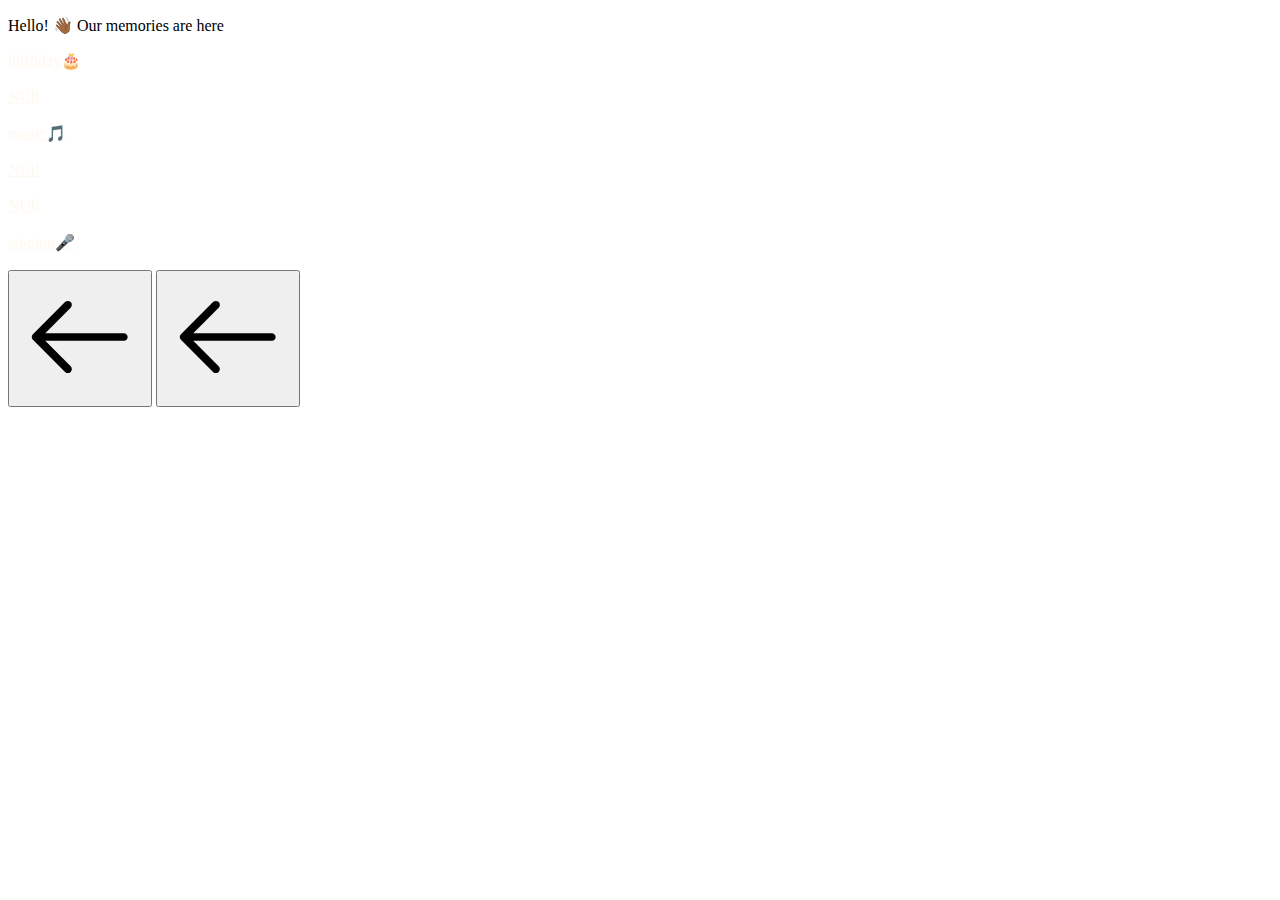
==== heart.html @ 0704af3b "Create heart.html" ====
<!DOCTYPE html>
<html lang="en">

<head>
    <meta charset="UTF-8">
    <meta name="viewport" content="width=device-width, initial-scale=1.0">
    <title>主页</title>
    <link rel="stylesheet" href="style.css">
</head>

<body>
    <div class="title">
        <p> Hello! 👋🏾 Our memories are here</p>
    </div>
    <div id="banner">
        <div class="img-list img-wrapper">
            <div class="img-box">
                <div class="info">
                    <a href="birthday.html" style="color: #fff9f1">birthday🎂</a>
                </div>
                <img src="asset/image/1.png" alt="">
            </div>
            <div class="img-box">
                <div class="info">
                    <a href="#" style="color: #fff9f1">NUll</a>
                </div>
                <img src="asset/image/2.png" alt="">
            </div>
            <div class="img-box">
                <div class="info">
                    <a href="music.html" style="color: #fff9f1">music🎵</a>
                </div>
                <img src="asset/image/3.png" alt="">
            </div>
            <div class="img-box">
                <div class="info">
                    <a href="#" style="color: #fff9f1">NUll</a>
                </div>
                <img src="asset/image/4.png" alt="">
            </div>
            <div class="img-box">
                <div class="info">
                    <a href="#" style="color: #fff9f1">NUll</a>
                </div>
                <img src="asset/image/5.png" alt="">
            </div>
            <div class="img-box" id="last-img-box">
                <div class="info">
                    <a href="singing.html" style="color: #fff9f1">singing🎤</a>
                </div>
                <img src="asset/image/6.png" alt="">
            </div>
        </div>
    </div>
    <div class="btn-group">
        <button class="last btn">
            <svg t="1686471404424" class="icon left" viewBox="0 0 1024 1024" version="1.1"
                xmlns="http://www.w3.org/2000/svg" p-id="2373" width="128" height="128">
                <path
                    d="M862.485 481.154H234.126l203.3-203.3c12.497-12.497 12.497-32.758 0-45.255s-32.758-12.497-45.255 0L135.397 489.373c-12.497 12.497-12.497 32.758 0 45.254l256.774 256.775c6.249 6.248 14.438 9.372 22.627 9.372s16.379-3.124 22.627-9.372c12.497-12.497 12.497-32.759 0-45.255l-203.3-203.301h628.36c17.036 0 30.846-13.81 30.846-30.846s-13.81-30.846-30.846-30.846z"
                    fill="" p-id="2374"></path>
            </svg>
        </button>
        <button class="next btn">
            <svg t="1686471404424" class="icon right" viewBox="0 0 1024 1024" version="1.1"
                xmlns="http://www.w3.org/2000/svg" p-id="2373" width="128" height="128">
                <path
                    d="M862.485 481.154H234.126l203.3-203.3c12.497-12.497 12.497-32.758 0-45.255s-32.758-12.497-45.255 0L135.397 489.373c-12.497 12.497-12.497 32.758 0 45.254l256.774 256.775c6.249 6.248 14.438 9.372 22.627 9.372s16.379-3.124 22.627-9.372c12.497-12.497 12.497-32.759 0-45.255l-203.3-203.301h628.36c17.036 0 30.846-13.81 30.846-30.846s-13.81-30.846-30.846-30.846z"
                    fill="" p-id="2374"></path>
            </svg>
        </button>
    </div>
    <script>
        const imgListOne = document.querySelector('.img-list')
        // 获取图片类数组，并将其转化为数组
        let imgBoxList = Array.prototype.slice.call(document.querySelectorAll('.img-list .img-box'))
        const imgBoxCount = imgBoxList.length
        const root = document.documentElement;
        const btnGroup = document.querySelector('.btn-group')
        const lastBtn = document.querySelector('.last')
        const nextBtn = document.querySelector('.next')
        const lastImgBox = document.getElementById('last-img-box')

        // 获取--post-spacing和--post-size的值
        const postSpacing = Number(getComputedStyle(root).getPropertyValue('--post-spacing').replace("vw", ""));
        const postSize = Number(getComputedStyle(root).getPropertyValue('--post-size').replace("vw", ""));

        // 根据图片的数量动态获取img-list的宽度
        let imgListLength = (postSize + postSpacing) * imgBoxCount
        console.log(imgListLength);
        // 根据图片的数量动态获取img-box的宽度
        const imgBoxLength = postSize + postSpacing

        let heart = 0
        let heartOne = 1
        let timer = null
        let animationTime = 0.5

        // 初始化数组中元素的的顺序，将最后一张图片放在第一位与html部分图片展示位置一致
        imgBoxList.unshift(imgBoxList.pop())
        // 设置imgListOne动画时间
        imgListOne.style.transition = animationTime + 's ease'
        // 设置按钮出现时间
        setTimeout(function () {
            btnGroup.style.opacity = '1'
            btnGroup.style.bottom = '5%'
        }, animationTime * 1000)
        // 点击事件
        function cilckFun(flag) {
            //下一张 next
            if (flag == 'next') {
                heart--
                console.log(heart);
                // 因为右边没有显示的图片比较多，所以可以直接先整体向左移动
                imgListOne.style.left = imgBoxLength * heart + "vw";
                setTimeout(function () {
                    imgListOne.style.transition = 'none'
                    // 当点击下一个累计达到图片数量时，相当于要回到原点，则重置变量和位置
                    if (Math.abs(heart) == imgBoxCount) {
                        heart = 0
                        imgListOne.style.left = 0
                        imgBoxList.forEach(item => {
                            if (item.id == 'last-img-box') {
                                item.style.transform = `translateX(-160.68vw)`
                            } else {
                                item.style.transform = 'none'
                            }
                        });
                    } else {
                        // 当第一张图片为last-img-box时，说明已经跑完了一轮，则将其放在最后的位置，初始状态其为-160.68vw
                        if (imgBoxList[0].id == 'last-img-box') {
                            lastImgBox.style.transition = 'none'
                            lastImgBox.style.transform = 'translateX(0px)'
                        } else if (heart >= 0) {
                            /*  
                                这种情况是为了解决在点击完第last，再点击next时造成的bug问题，其实就是回退，再点击last之前
                                没有加transform属性，点击last以后则添加了transform属性，再次点击next按钮后应该不加transform
                            */
                            imgBoxList[0].style.transform = 'none'
                        } else {
                            // 正常情况下，点击next，则将最左侧的图片移到最后
                            imgBoxList[0].style.transform = 'translateX(160.68vw)'
                        }
                    }
                    // 模拟移动情况，将最左侧的图片（元素）移动到最后
                    imgBoxList.push(imgBoxList.shift())
                }, animationTime * 1000)
            } else {
                // 上一张 last
                heart++
                console.log(heart);
                // 模拟移动情况，把最右侧的图片（元素）移动到最前
                imgBoxList.unshift(imgBoxList.pop())
                // 因为左侧图片只会有一张，所以需要先移动图片到左侧，再进行imgListOne的移到
                if (imgBoxList[0].id == 'last-img-box' && heart != 0) {
                    // 当第一张图片为last-img-box时，说明已经跑完了一轮，此时相对于一开始的位置为-321.36vw
                    imgBoxList[0].style.transform = 'translateX(-321.36vw)'
                } else if (heart < 0) {
                    // 这种情况与点击next按钮出现的回退现象一致
                    imgBoxList[0].style.transform = 'none'
                } else {
                    // 正常情况下，点击last，则将最右侧的图片移到最前
                    imgBoxList[0].style.transform = 'translateX(-160.68vw)'
                }
                imgListOne.style.left = imgBoxLength * heart + "vw";
                lastImgBox.style.transition = 'none'
                // 当点击下一个累计达到图片数量时，相当于要回到原点，则重置变量和位置
                if (Math.abs(heart) == imgBoxCount) {
                    heart = 0
                    setTimeout(function () {
                        imgListOne.style.transition = 'none'
                        imgListOne.style.left = 0
                        imgBoxList.forEach(item => {
                            if (item.id == 'last-img-box') {
                                item.style.transform = 'translateX(-160.68vw)'
                            } else {
                                item.style.transform = 'none'
                            }
                        });
                    }, animationTime * 1000)
                }
            }
            imgListOne.style.transition = animationTime + 's ease'
        }

        //节流函数
        function throttle(fn, delay) {
            return function () {
                if (timer) {
                    return
                }
                fn.apply(this, arguments)
                timer = setTimeout(() => {
                    timer = null
                }, delay)
            }
        }

        nextBtn.onclick = throttle(() => cilckFun('next'), animationTime * 1000);

        lastBtn.onclick = throttle(() => cilckFun('last'), animationTime * 1000);
    </script>
</body>

</html>
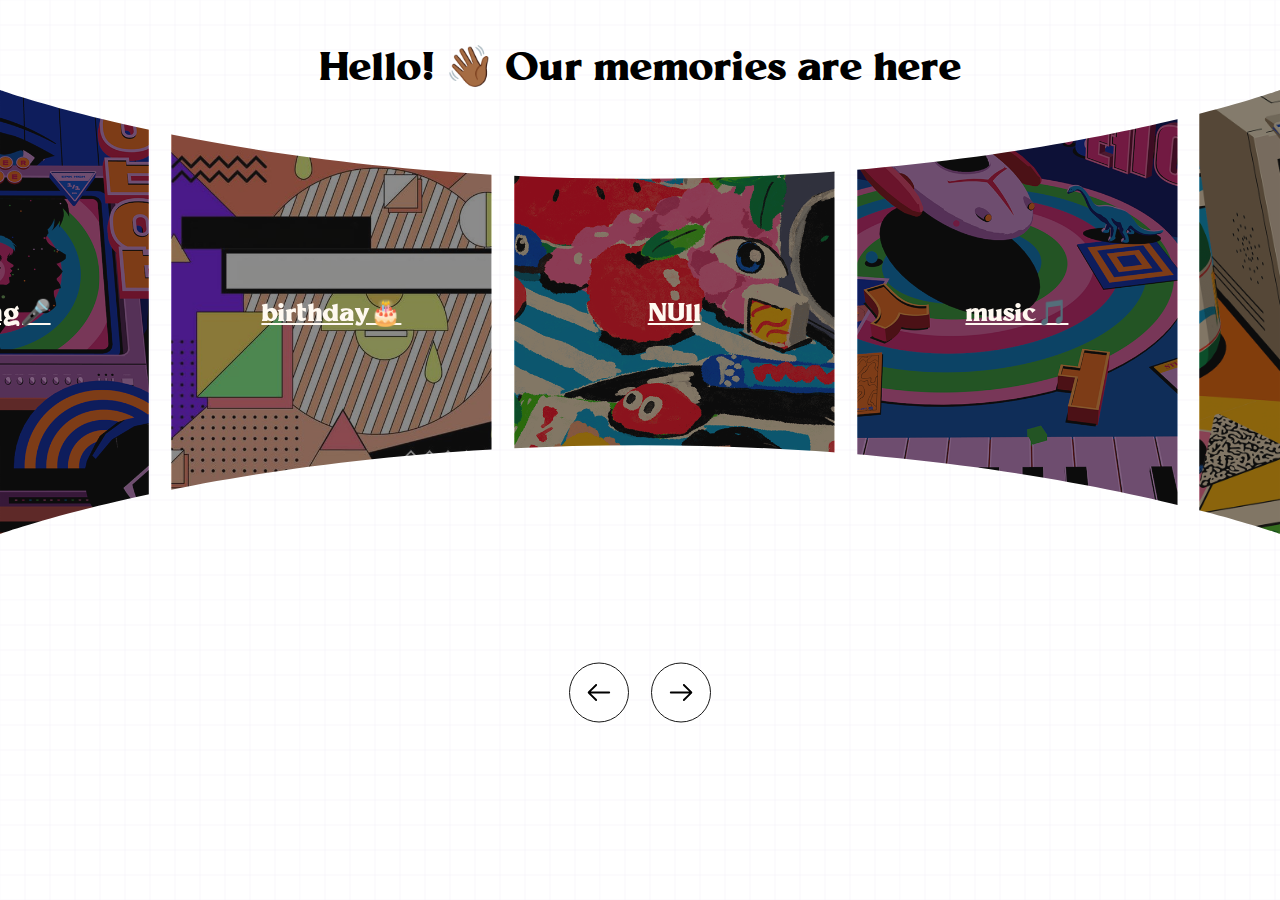
==== commit 292d742f: "Update heart.html" ====
--- a/heart.html
+++ b/heart.html
@@ -28,7 +28,7 @@
             </div>
             <div class="img-box">
                 <div class="info">
-                    <a href="music.html" style="color: #fff9f1">music🎵</a>
+                    <a href="jay.html" style="color: #fff9f1">music🎵</a>
                 </div>
                 <img src="asset/image/3.png" alt="">
             </div>
--- a/style.css
+++ b/style.css
@@ -0,0 +1,194 @@
+@font-face {
+  font-family: Millik;
+  font-weight: 700;
+  src: url(asset/font/Millik.c3f91cb.ttf) format("truetype");
+  text-rendering: optimizeLegibility;
+}
+
+:root {
+  --post-spacing: 1.78vw;
+  --post-size: 25vw;
+  --mask-size: 100vw;
+}
+
+* {
+  padding: 0;
+  margin: 0;
+  font-family: Millik, Arial, sans-serif;
+  font-size: 62.5%;
+  -ms-text-size-adjust: 100%;
+  -webkit-text-size-adjust: 100%;
+  -moz-osx-font-smoothing: grayscale;
+  -webkit-font-smoothing: antialiased;
+  -webkit-box-sizing: border-box;
+          box-sizing: border-box;
+}
+
+body {
+  background: #fff;
+  background-image: url(asset/image/grid.svg);
+  background-repeat: repeat;
+  background-size: 300px 300px;
+}
+
+.title {
+  position: absolute;
+  left: 50%;
+  top: 5%;
+  -webkit-transform: translate(-50%, -5%);
+          transform: translate(-50%, -5%);
+}
+
+.title p {
+  font-size: 4rem;
+  font-weight: 800;
+  white-space: nowrap;
+}
+
+#banner {
+  overflow: hidden;
+  position: relative;
+  width: 100vw;
+  height: calc(var(--post-size) / 0.72);
+  -webkit-mask: url([data-uri]);
+          mask: url([data-uri]);
+  -webkit-mask-repeat: no-repeat;
+          mask-repeat: no-repeat;
+  -webkit-mask-position: center;
+          mask-position: center;
+  -webkit-mask-size: var(--mask-size);
+          mask-size: var(--mask-size);
+  position: absolute;
+  top: 10%;
+}
+
+#banner .img-wrapper {
+  display: -webkit-box;
+  display: -ms-flexbox;
+  display: flex;
+  position: absolute;
+  width: 100%;
+  float: left;
+  height: calc(var(--post-size) / 0.72);
+  -webkit-transform: translate(13.39vw, 0);
+          transform: translate(13.39vw, 0);
+  -webkit-animation: admission 1.5s;
+          animation: admission 1.5s;
+}
+
+#banner .img-wrapper .img-box {
+  height: 100%;
+  display: inline-block;
+  margin-right: var(--post-spacing);
+  position: relative;
+  cursor: pointer;
+}
+
+#banner .img-wrapper .img-box .info {
+  position: absolute;
+  display: -webkit-box;
+  display: -ms-flexbox;
+  display: flex;
+  -webkit-box-orient: vertical;
+  -webkit-box-direction: normal;
+      -ms-flex-direction: column;
+          flex-direction: column;
+  -webkit-box-pack: center;
+      -ms-flex-pack: center;
+          justify-content: center;
+  left: 0;
+  top: 0;
+  height: 100%;
+  width: 100%;
+  background: rgba(23, 23, 23, 0.5);
+  text-align: center;
+  color: #fff9f1;
+  font-size: 4rem;
+}
+
+#banner .img-wrapper .img-box img {
+  width: var(--post-size);
+  height: 100%;
+  -o-object-position: center;
+     object-position: center;
+  -o-object-fit: cover;
+     object-fit: cover;
+}
+
+#banner .img-wrapper .img-box:last-child {
+  -webkit-transform: translate(-160.68vw, 0);
+          transform: translate(-160.68vw, 0);
+}
+
+.btn-group {
+  height: 15vh;
+  position: absolute;
+  left: 50%;
+  bottom: 0%;
+  -webkit-transform: translate(-50%, -50%);
+          transform: translate(-50%, -50%);
+  -webkit-transition: 1s;
+  transition: 1s;
+  opacity: 0;
+}
+
+.btn-group .btn {
+  width: 60px;
+  height: 60px;
+  border-radius: 50%;
+  border: 1px solid #171717;
+  background-color: #fff;
+  margin: 10px;
+  cursor: pointer;
+  -webkit-transition: 0.4s;
+  transition: 0.4s;
+  -webkit-box-sizing: border-box;
+          box-sizing: border-box;
+}
+
+.btn-group .btn:hover {
+  -webkit-transform: scale(1.2);
+          transform: scale(1.2);
+  background-color: #000;
+}
+
+.btn-group .btn:hover .icon {
+  fill: #fff;
+}
+
+.btn-group .btn .icon {
+  width: 30px;
+  height: 30px;
+}
+
+.btn-group .btn .right {
+  -webkit-transform: rotate(180deg);
+          transform: rotate(180deg);
+}
+
+.img-list {
+  left: 0;
+}
+
+@-webkit-keyframes admission {
+  0% {
+    -webkit-transform: translate(140vw, 0);
+            transform: translate(140vw, 0);
+  }
+  100% {
+    -webkit-transform: translate(13.39vw, 0);
+            transform: translate(13.39vw, 0);
+  }
+}
+
+@keyframes admission {
+  0% {
+    -webkit-transform: translate(140vw, 0);
+            transform: translate(140vw, 0);
+  }
+  100% {
+    -webkit-transform: translate(13.39vw, 0);
+            transform: translate(13.39vw, 0);
+  }
+}
+/*# sourceMappingURL=style.css.map */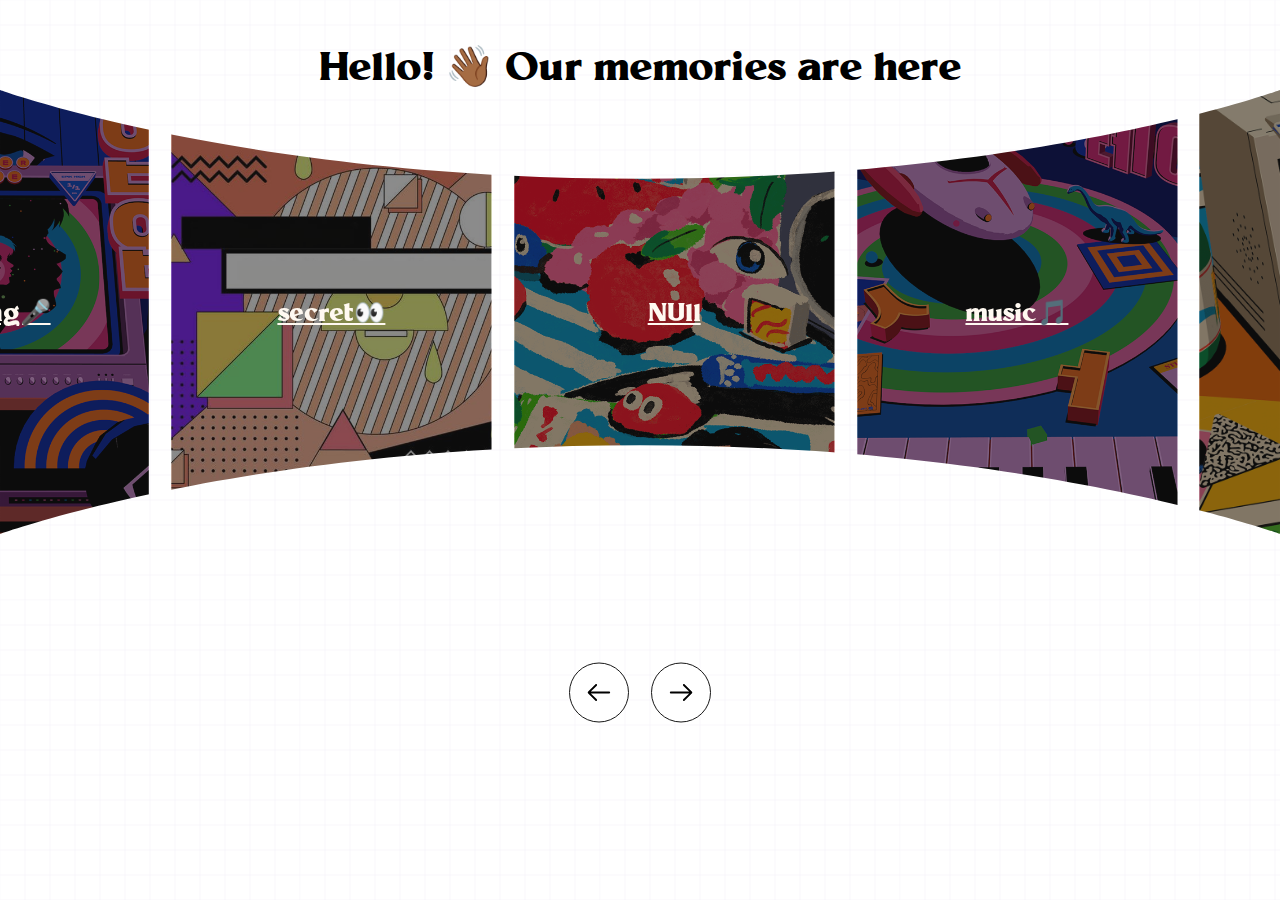
==== commit 31202010: "Update heart.html" ====
--- a/heart.html
+++ b/heart.html
@@ -16,7 +16,7 @@
         <div class="img-list img-wrapper">
             <div class="img-box">
                 <div class="info">
-                    <a href="birthday.html" style="color: #fff9f1">birthday🎂</a>
+                    <a href="birthday.html" style="color: #fff9f1">secret👀</a>
                 </div>
                 <img src="asset/image/1.png" alt="">
             </div>
